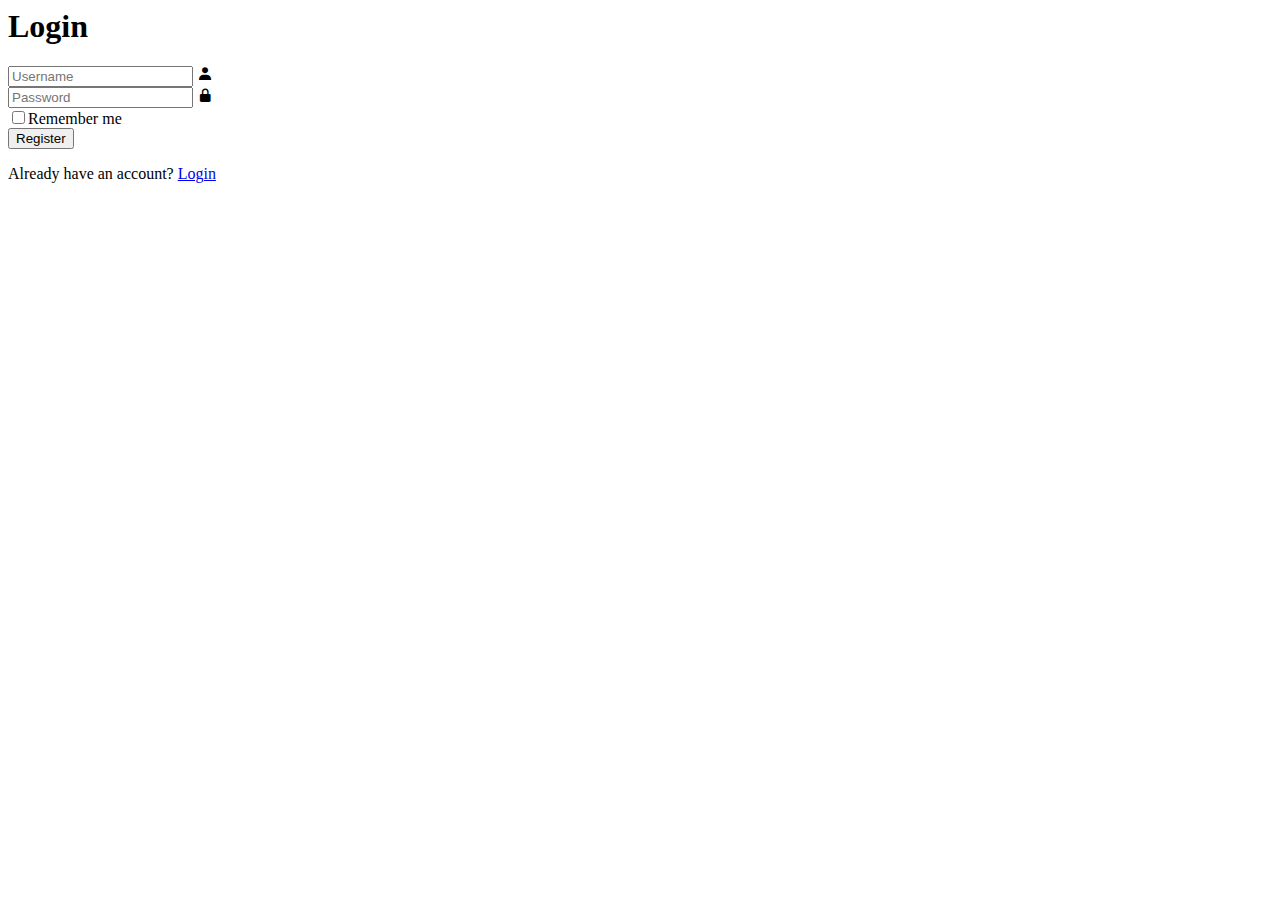
==== Register/index.html @ 4e518abf "Update index.html" ====
<html lang="en"></html>
<head>
    <meta charset="UTF-8">
    <meta http-equiv="X-UA-Compatible" content="IE=edge">
    <meta name="viewport" content="width=device-width, initial-scale=1.0">
    <title>Login</title>
    <link rel="stylesheet" href="style.css">
    <link rel="stylesheet" href='https://unpkg.com/boxicons@2.1.4/css/boxicons.min.css'>
</head>
<body>
     <div class="wrapper">
        <form action="">
            <h1>Login</h1>
            <div class="input-box">
                <input type="text" placeholder="Username" required>
                <i class='bx bxs-user'></i>
            </div>
            <div class="input-box">
                <input type="password" placeholder="Password" required>
                <i class='bx bxs-lock-alt'></i>
            </div>


            <div class="remember-forgot">
                <label><input type="checkbox">Remember me
                </label>       
            </div>

                <button type="submit" class="btn">Register</button>

                <div class="register-link">
                    <p>Already have an account? <a href="index.html">Login</a></p>
                </div>
            
        </form>
    </div>

    <script src="script.js"></script>
</body>
</html>
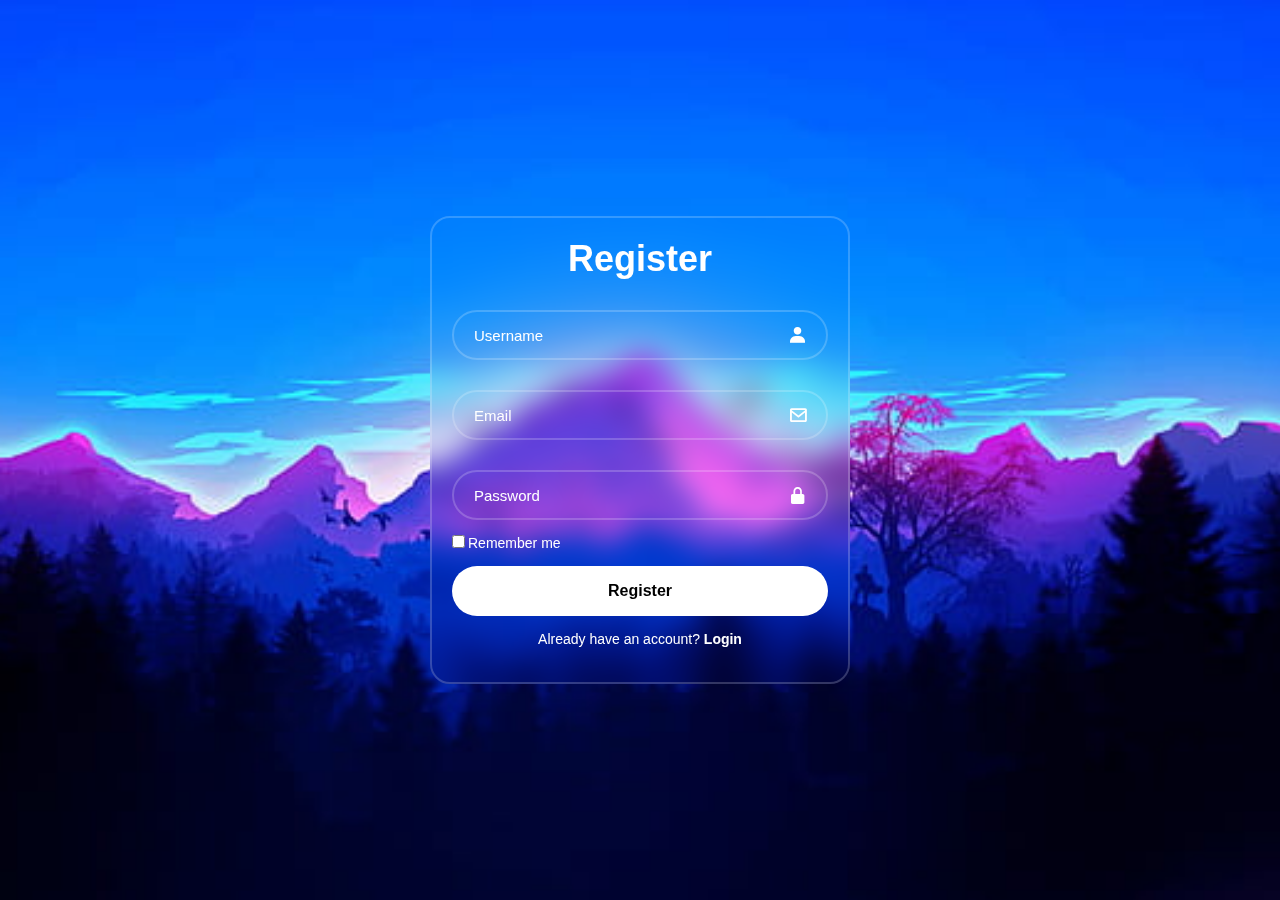
==== commit 0a9c4241: "new changes" ====
--- a/Register/index.html
+++ b/Register/index.html
@@ -4,16 +4,20 @@
     <meta http-equiv="X-UA-Compatible" content="IE=edge">
     <meta name="viewport" content="width=device-width, initial-scale=1.0">
     <title>Login</title>
-    <link rel="stylesheet" href="style.css">
+    <link rel="stylesheet" href="../style.css">
     <link rel="stylesheet" href='https://unpkg.com/boxicons@2.1.4/css/boxicons.min.css'>
 </head>
 <body>
      <div class="wrapper">
         <form action="">
-            <h1>Login</h1>
+            <h1>Register</h1>
             <div class="input-box">
                 <input type="text" placeholder="Username" required>
                 <i class='bx bxs-user'></i>
+            </div>
+            <div class="input-box">
+                <input type="email" placeholder="Email" required>
+                <i class='bx bx-envelope'></i>
             </div>
             <div class="input-box">
                 <input type="password" placeholder="Password" required>
@@ -29,12 +33,12 @@
                 <button type="submit" class="btn">Register</button>
 
                 <div class="register-link">
-                    <p>Already have an account? <a href="index.html">Login</a></p>
+                    <p>Already have an account? <a href="../index.html">Login</a></p>
                 </div>
             
         </form>
     </div>
 
-    <script src="script.js"></script>
+    <script src="../script.js"></script>
 </body>
 </html>
--- a/style.css
+++ b/style.css
@@ -0,0 +1,124 @@
+@import url("https://fonts.googleapis.com/css2?family=Roboto:wght@400;700&display=swap");
+
+* {
+    margin: 0;
+    padding: 0;
+    box-sizing: border-box;
+    font-family: "Poppins", sans-serif;
+}
+    
+body {
+    display: flex;
+    justify-content: center;
+    align-items: center;
+    min-height: 100vh;
+    background: url(pictures/Background.img) no-repeat;
+    background-size: cover;
+    background-position: center;
+ 
+}
+
+.wrapper {
+    width: 420px;
+    padding: 20px;
+    background: transparent;
+    border: 2px solid rgb(255, 255, 255, .2);
+    backdrop-filter: blur(15px);
+    color: fff;  
+    border-radius: 20px;
+}   
+
+.wrapper h1 {
+    text-align: center;
+    font-size: 36px;
+}
+
+.wrapper .input-box {
+    position: relative;
+    width: 100%;
+    height: 50px;
+    margin: 30px 0px;
+}
+
+.input-box input {
+    width: 100%;
+    height: 100%;
+    background: transparent;
+    border: none;
+    outline: none;
+    border: 2px solid rgba(255, 255, 255, .2);
+    border-radius: 40px;
+    color: #fff;
+    font-size: 15px;    
+    padding: 20px 45px 20px 20px;
+}
+
+
+
+.input-box input::placeholder {
+    color: fff; 
+}
+ 
+.input-box i {
+    position: absolute;
+    right: 20px;
+    top: 50%;
+    transform: translateY(-50%);
+    color: #fff;
+    font-size: 20px;
+}       
+
+.wrapper .remember-forgot {
+    font-size: 14px;
+    display: flex;
+    justify-content: space-between;
+    margin: -15px 0 15px;
+}   
+
+.remember-forgot label input {
+    color: #fff;
+    margin-right: 3px;
+}
+
+.remember-forgot a {
+    color: #fff;
+    text-decoration: none;
+}
+
+.remember-forgot a:hover {
+    text-decoration: underline;
+}   
+
+.wrapper .btn {
+    width: 100%;
+    height: 50px;
+    background: #fff;
+    border: none;
+    outline: none;
+    border-radius: 40px;    
+    cursor: pointer;
+    font-size: 16px;
+    color: black;
+    font-weight: 600;
+}
+
+.wrapper .btn:hover {
+    background: #ffffffd1;
+}
+
+.wrapper .register-link {
+    font-size: 14px;
+    text-align: center;
+    margin: 15px 0;
+}
+
+.wrapper .register-link a {
+    color: #fff;
+    text-decoration: none;
+    font-weight: 700;
+}
+
+.wrapper .register-link a:hover {
+    text-decoration: underline;
+}
+ 
